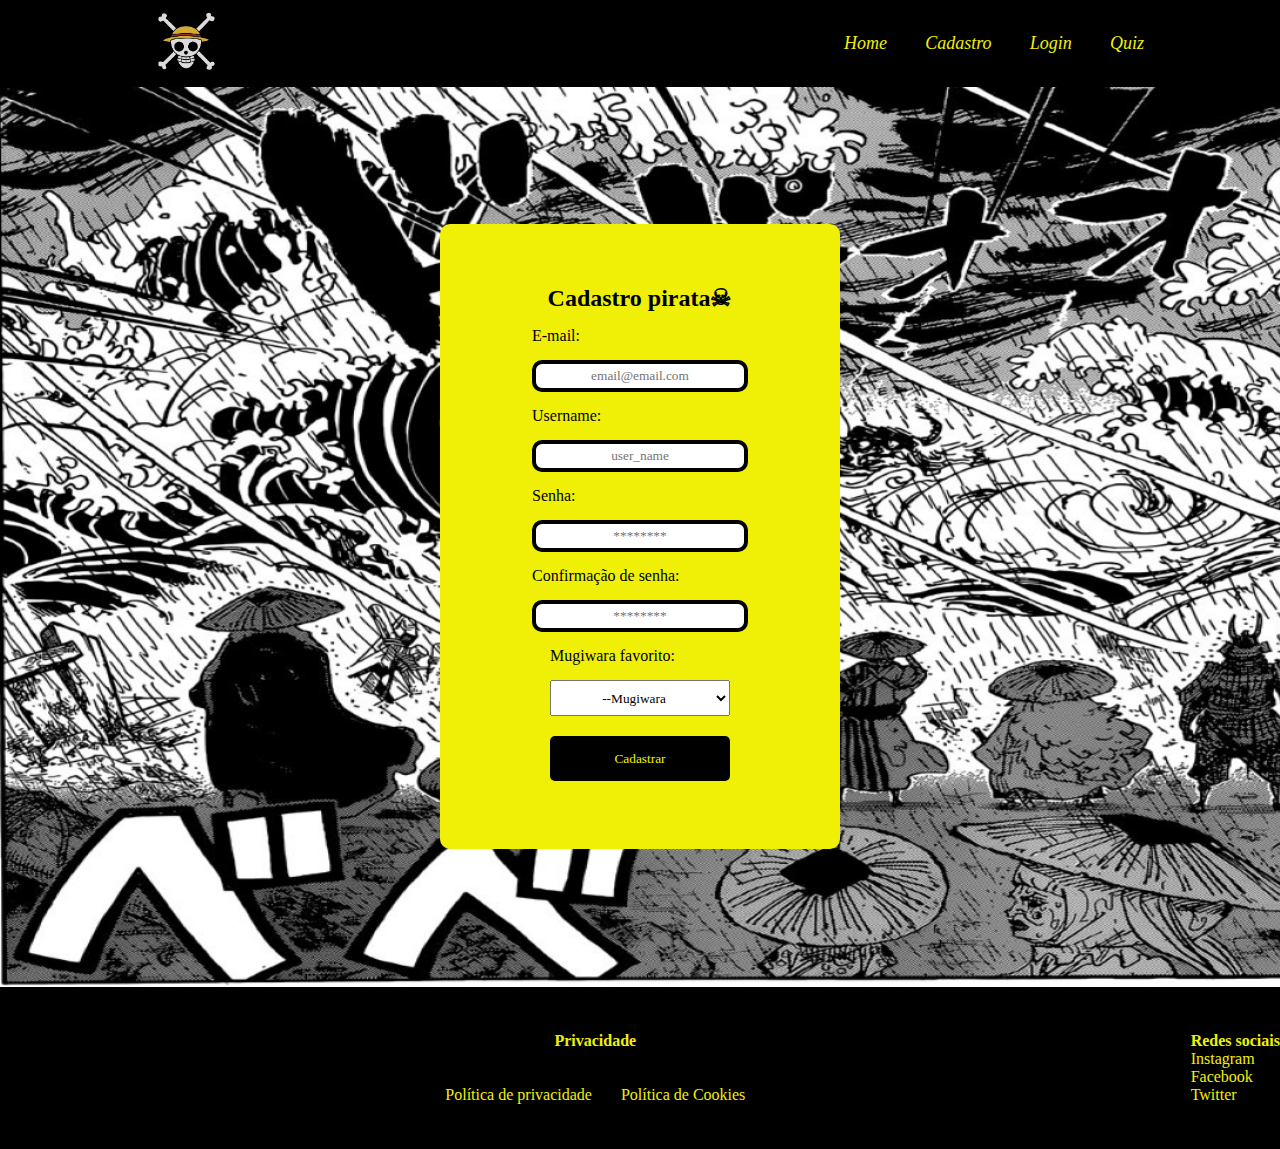
==== site/public/cadastro.html @ 2e14510a "ok" ====
<!DOCTYPE html>
<html lang="pt-br">

<head>
    <meta charset="UTF-8">
    <meta http-equiv="X-UA-Compatible" content="IE=edge">
    <meta name="viewport" content="width=device-width, initial-scale=1.0">
    <link rel="stylesheet" href="cadastro.css">
    <script src="./js/funcoes.js"></script>
    <title>Document</title>
</head>

<body>
    <div class="header">
        <div class="container">
            <img src="./assets/logo.png" id="logo">

            <div class="navbar">
                <ul>
                    <li><a href="index.html">Home</a></li>
                    <li><a href="cadastro.html">Cadastro</a></li>
                    <li><a href="login.html">Login</a> </li>
                    <li><a href="quiz.html">Quiz</a></li>
                </ul>
            </div>
        </div>
    </div>

    <div class="banner">
        <div class="alerta_erro">
            <div class="card_erro" id="cardErro">
                <span id="mensagem_erro"></span>
            </div>
        </div>
        <div class="container">
            <div class="caixa-formulario">
                <h2>Cadastro pirata☠</h2>
                <div class="campo">
                    <label for="email">E-mail:</label>
                    <input type="email" id="email" placeholder="email@email.com">
                </div>
                <div class="campo">
                    <label for="username">Username:</label>
                    <input type="text" id="username" placeholder="user_name">
                </div>
                <div class="campo">
                    <label for="password">Senha:</label>
                    <input type="password" id="password" placeholder="********">
                </div>
                <div class="campo">
                    <label for="confirma">Confirmação de senha:</label>
                    <input type="password" id="confirma" placeholder="********">
                </div>
                <div class="campo">
                    <label for="favorito">Mugiwara favorito:</label>
                    <select name="favorito" id="favorito">
                        <option value="">--Mugiwara</option>
                        <option value="luffy">Luffy</option>
                        <option value="zoro">Zoro</option>
                        <option value="nami">Nami</option>
                        <option value="sanji">Sanji</option>
                        <option value="usopp">Usopp</option>
                        <option value="chopper">Chopper</option>
                        <option value="robin">Robin</option>
                        <option value="franky">Franky</option>
                        <option value="brook">Brook</option>
                        <option value="brook">Brook</option>
                        <option value="jimbei">Jimbei</option>
                    </select>
                </div>
                <button onclick="cadastrar()">Cadastrar</button>
                <div class="loading-div" id="div_aguardar">
             <img src="./assets/circle-loading.gif" alt="" id="loading-gif">
                </div>
            </div>
        </div>
    </div>

    <div class="footer">
        <div class="container">

            <h4>Privacidade</h4>
            <ul>
                <li>Política de privacidade</li>
                <li>Política de Cookies</li>
            </ul>
        </div>


        <div class="container2">
            <h4>Redes sociais</h4>
            <div class="redes">
                <p>Instagram</p>
                <p>Facebook</p>
                <p>Twitter</p>
            </div>
        </div>
    </div>
</body>

</html>
<script>
    function cadastrar() {
        aguardar();

        //Recupere o valor da nova input pelo nome do id
        // Agora vá para o método fetch logo abaixo
        var emailVar = email.value;
        var userVar = username.value;
        var senhaVar = password.value;
        var confirmacaoSenhaVar = confirma.value;
        var personagemVar=favorito.value

        if (userVar == "" || emailVar == "" || senhaVar == "" || confirmacaoSenhaVar == ""||personagemVar=="") {
            cardErro.style.display = "block"
            mensagem_erro.innerHTML = "(Mensagem de erro para todos os campos em branco)";

            finalizarAguardar();
            return false;
        }
        else {
            setInterval(sumirMensagem, 5000)
        }

        // Enviando o valor da nova input
        fetch("/usuarios/cadastrar", {
            method: "POST",
            headers: {
                "Content-Type": "application/json"
            },
            body: JSON.stringify({
                // crie um atributo que recebe o valor recuperado aqui
                // Agora vá para o arquivo routes/usuario.js
                userServer: userVar,
                emailServer: emailVar,
                senhaServer: senhaVar,
                confirmaServer:confirmacaoSenhaVar,
                personagemServer:personagemVar
        
            })
        }).then(function (resposta) {

            console.log("resposta: ", resposta);

            if (resposta.ok) {
                cardErro.style.display = "block";

                mensagem_erro.innerHTML = "Cadastro realizado com sucesso! Redirecionando para tela de Login...";

                setTimeout(() => {
                    window.location = "login.html";
                }, "2000")
                
                limparFormulario();
                finalizarAguardar();
            } else {
                throw ("Houve um erro ao tentar realizar o cadastro!");
            }
        }).catch(function (resposta) {
            console.log(`#ERRO: ${resposta}`);
            finalizarAguardar();
        });

        return false;
    }

    function sumirMensagem() {
        cardErro.style.display = "none"
    }
</script>
---- site/public/cadastro.css ----
* {
    padding: 0%;
    margin: 0%;
    color: rgb(240, 240, 6);
    font-family: fantasy;
}

.header {
    padding: 10px;
    background-color: black;
    font-size: large;
    font-style: oblique;
}

.container {
    margin: 0 auto;
    width: 80%;
    display: flex;
    align-items: center;
    justify-content: space-between;
}

#logo {
    width: 100px;
}

h1 {
    color: rgb(240, 240, 6);
    font-weight: 800;
}

ul {
    display: flex;
    justify-content: space-between;
    align-items: flex-end;
    width: 300px;
    list-style: none;
}

li a {
    color: rgb(240, 240, 6);
    width: 100px;
    text-decoration: none;
    cursor: pointer;
}

.banner {
    background-image: url("./assets/fundocadastro.jpg");
    width: 100%;
    height: 100vh;
    background-size: cover;
    background-repeat: no-repeat;
    display: flex;

}

.banner .container{
    justify-content: center;
    align-items: center;
}
.caixa-formulario{
  background-color: rgb(240, 240, 6);
  width: 300px;
  padding: 50px 50px;
 border-radius: 10px;
 display: flex;
 flex-direction: column;
 justify-content: center;
 align-items: center;
}
.caixa-formulario h2{
    color: black;
    margin-top: 10px;
}
.campo{
    display: flex;
    flex-direction: column;
    align-items: flex-start;
    justify-content: flex-start;
    color: black;
}
.campo input{
    width: 200px;
    padding: 4px;
    border-radius: 10px;
    border: 4px solid black;
    text-align: center;
    color: black;
}
.campo label{
    color: black;
    margin: 15px 0;

}
.campo select{
    width: 180px;
    height: 4vh;
    text-align: center;
}
.campo select, option{
    color: black;
}
.caixa-formulario button{
    margin-top: 20px;
    width: 180px;
    height: 5vh;
    color:  rgb(240, 240, 6);
    background-color: black;
    border: none;
    border-radius: 5px;
    cursor: pointer;

}
.caixa-formulario button:hover{
    opacity: 0.8;
}

.footer {
    padding: 45px 0;
    background-color: rgb(0, 0, 0);
    display: flex;
    
}
    
.footer .container{
    justify-content: space-between;
    align-items: center;
    flex-direction: column;

}

.container2{
    justify-content: space-between;
    align-items: flex-end;
    flex-direction: column;
}
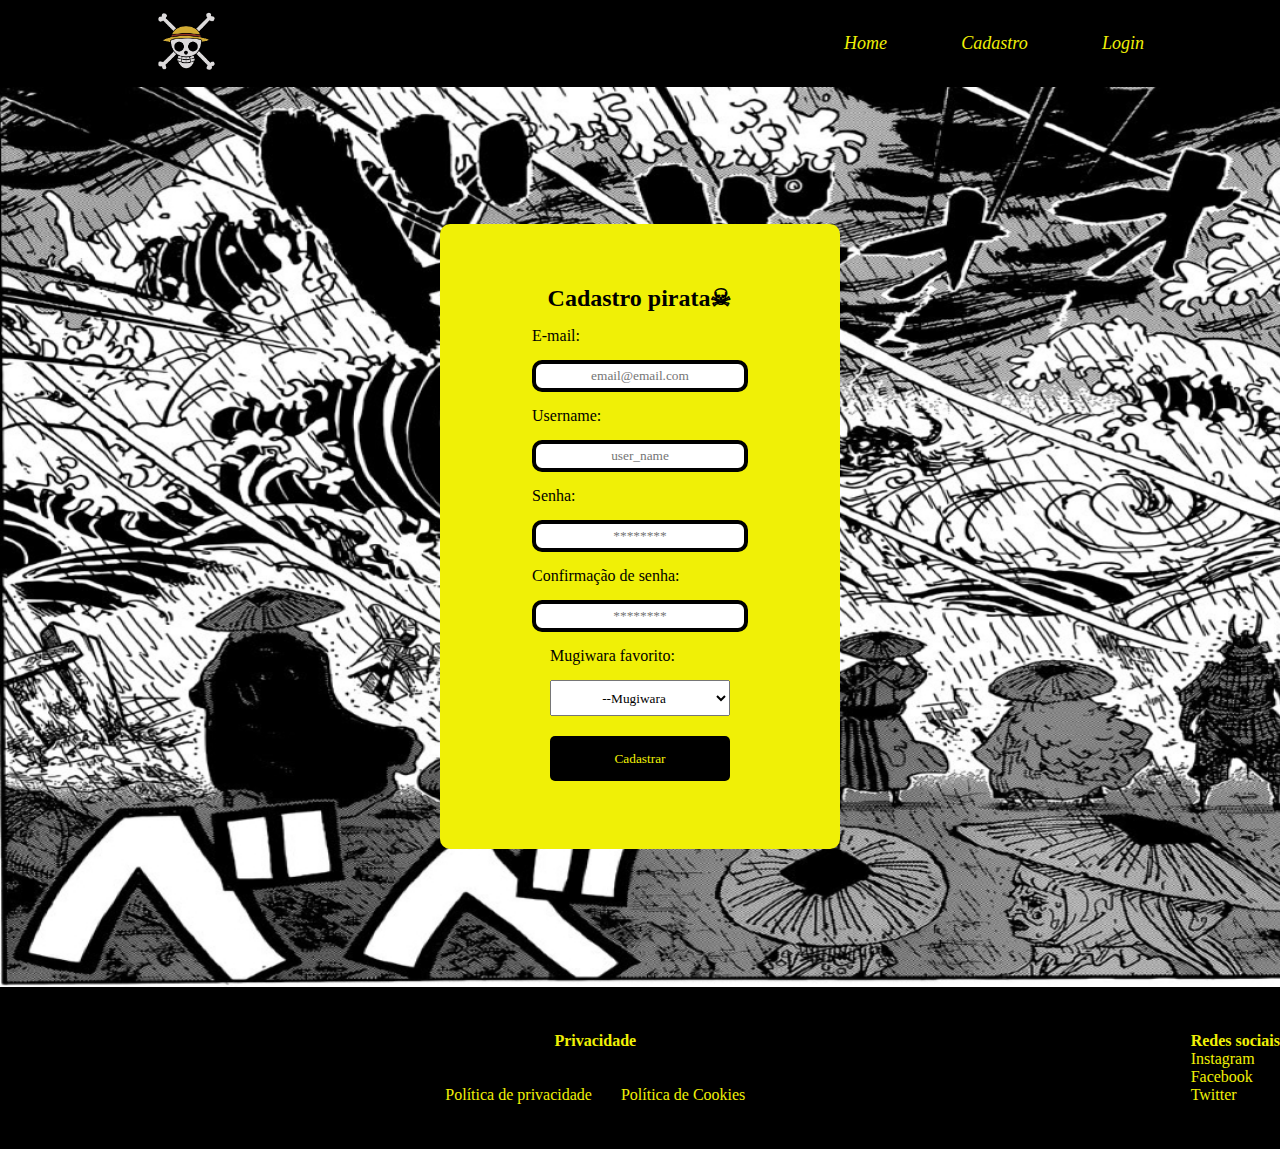
==== commit f4f98a19: "ok" ====
--- a/site/public/cadastro.html
+++ b/site/public/cadastro.html
@@ -20,7 +20,6 @@
                     <li><a href="index.html">Home</a></li>
                     <li><a href="cadastro.html">Cadastro</a></li>
                     <li><a href="login.html">Login</a> </li>
-                    <li><a href="quiz.html">Quiz</a></li>
                 </ul>
             </div>
         </div>
@@ -55,17 +54,11 @@
                     <label for="favorito">Mugiwara favorito:</label>
                     <select name="favorito" id="favorito">
                         <option value="">--Mugiwara</option>
-                        <option value="luffy">Luffy</option>
-                        <option value="zoro">Zoro</option>
-                        <option value="nami">Nami</option>
-                        <option value="sanji">Sanji</option>
-                        <option value="usopp">Usopp</option>
-                        <option value="chopper">Chopper</option>
-                        <option value="robin">Robin</option>
-                        <option value="franky">Franky</option>
-                        <option value="brook">Brook</option>
-                        <option value="brook">Brook</option>
-                        <option value="jimbei">Jimbei</option>
+                        <option value="1">Luffy</option>
+                        <option value="2">Zoro</option>
+                        <option value="3">Nami</option>
+                        <option value="4">Sanji</option>
+                        <option value="5">Usopp</option>
                     </select>
                 </div>
                 <button onclick="cadastrar()">Cadastrar</button>
--- a/site/public/cadastro.css
+++ b/site/public/cadastro.css
@@ -133,4 +133,23 @@
     justify-content: space-between;
     align-items: flex-end;
     flex-direction: column;
-}+}
+
+.card_erro {
+    display: none;
+    background-color: #fff;
+    color: black;
+    width: 230px;
+    position: fixed;
+    border-radius: 4px;
+    border: #e6005a 3px solid;
+    padding: 10px;
+    margin-right: 10%;
+  }
+  
+  .card_erro #mensagem_erro{
+    font-weight: 500;
+    font-size: 20px;
+  }
+  
+  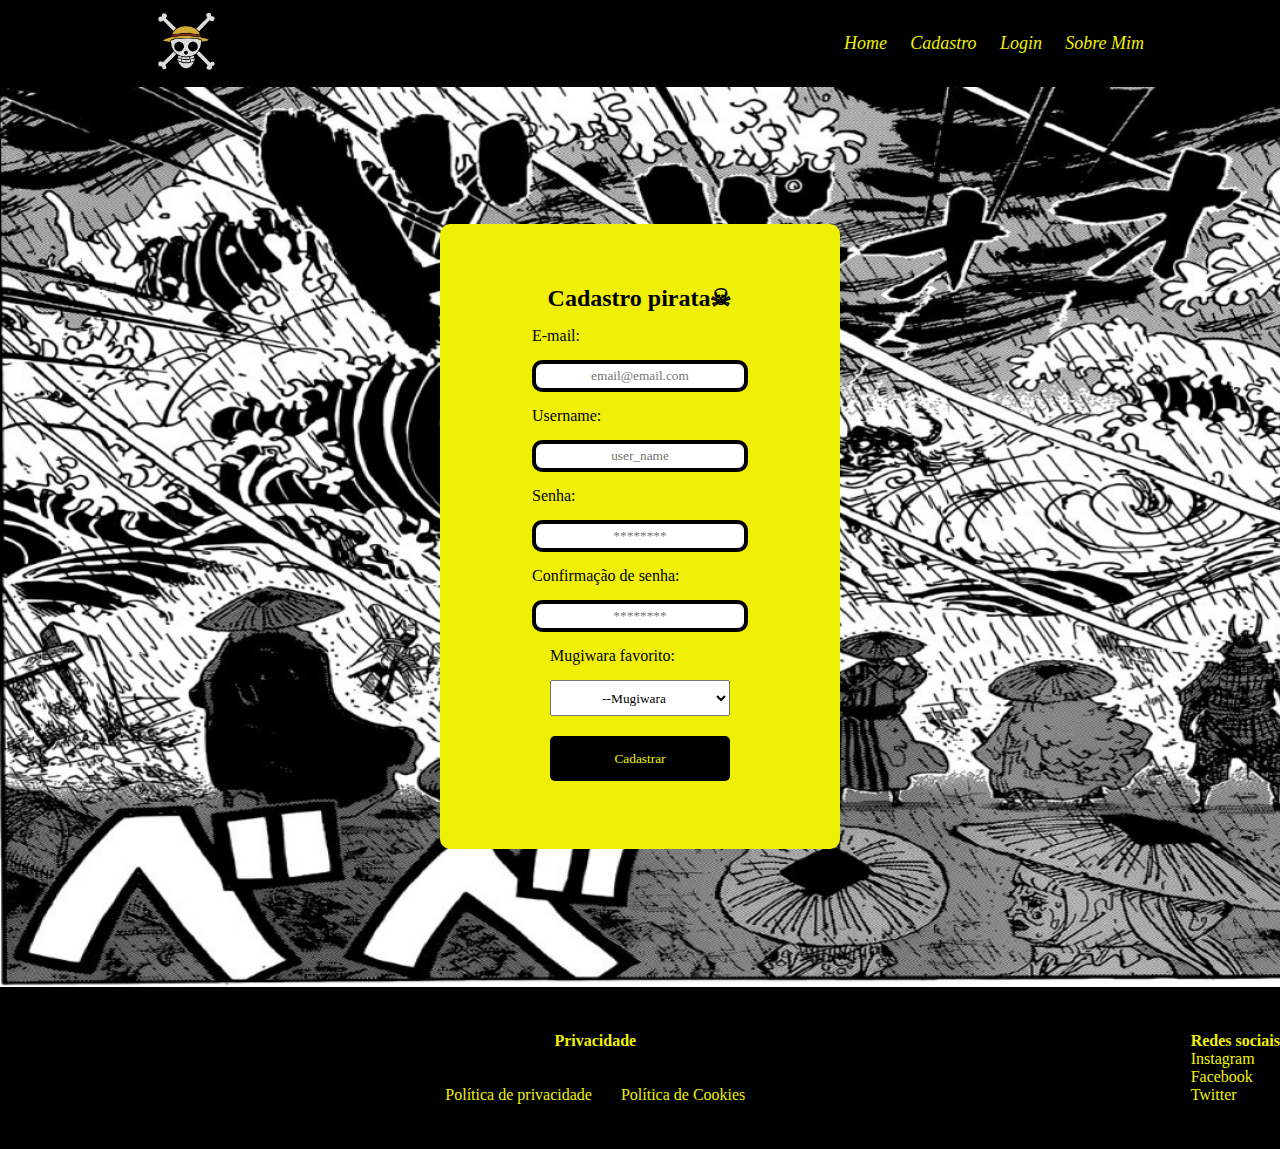
==== commit 1fb57b8f: "ok" ====
--- a/site/public/cadastro.html
+++ b/site/public/cadastro.html
@@ -7,7 +7,7 @@
     <meta name="viewport" content="width=device-width, initial-scale=1.0">
     <link rel="stylesheet" href="cadastro.css">
     <script src="./js/funcoes.js"></script>
-    <title>Document</title>
+    <title>One Project | Cadastro</title>
 </head>
 
 <body>
@@ -18,8 +18,9 @@
             <div class="navbar">
                 <ul>
                     <li><a href="index.html">Home</a></li>
-                    <li><a href="cadastro.html">Cadastro</a></li>
+                    <li><a href="">Cadastro</a></li>
                     <li><a href="login.html">Login</a> </li>
+                    <li><a href="sobre.html">Sobre Mim</a></li>
                 </ul>
             </div>
         </div>
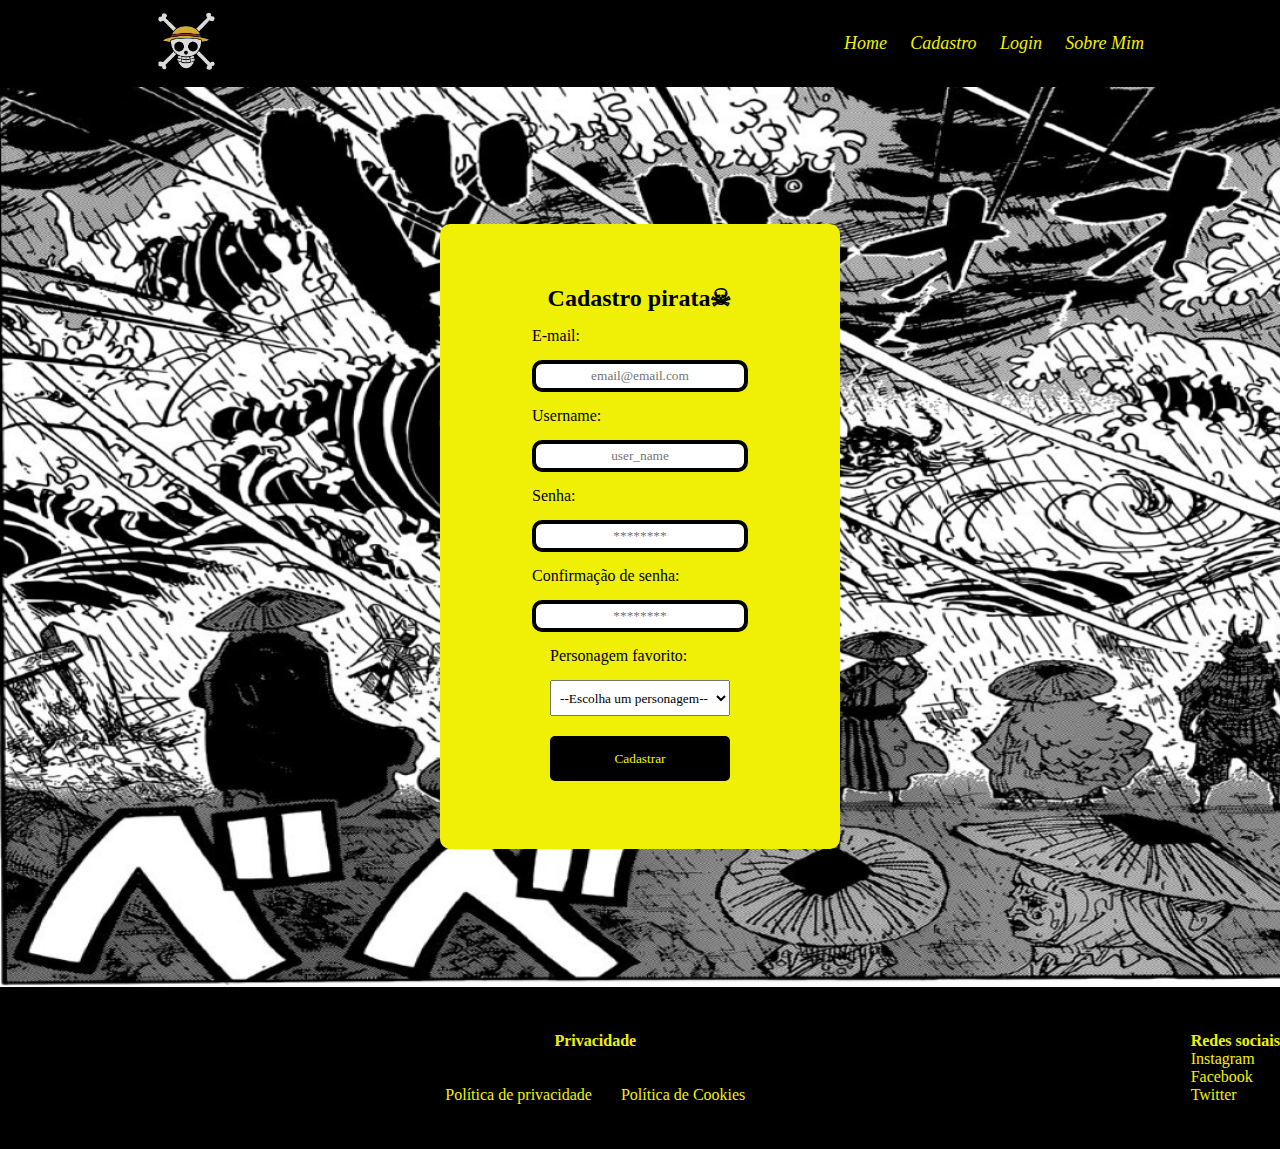
==== commit 35905075: "ok" ====
--- a/site/public/cadastro.html
+++ b/site/public/cadastro.html
@@ -52,9 +52,9 @@
                     <input type="password" id="confirma" placeholder="********">
                 </div>
                 <div class="campo">
-                    <label for="favorito">Mugiwara favorito:</label>
+                    <label for="favorito">Personagem favorito:</label>
                     <select name="favorito" id="favorito">
-                        <option value="">--Mugiwara</option>
+                        <option value="">--Escolha um personagem--</option>
                         <option value="1">Luffy</option>
                         <option value="2">Zoro</option>
                         <option value="3">Nami</option>
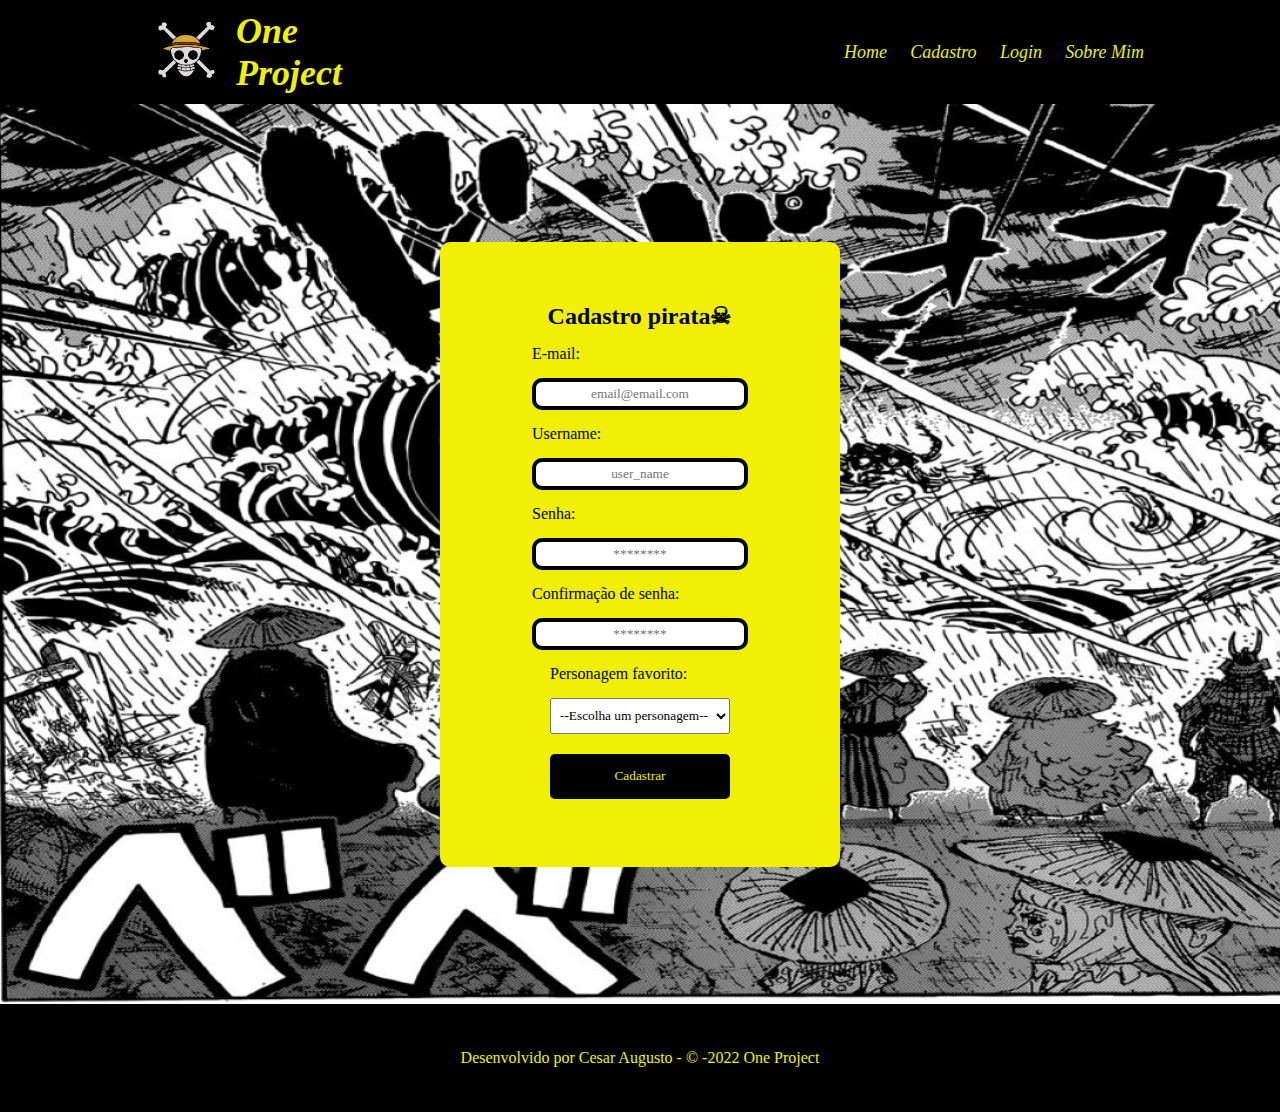
==== commit 75113528: "ok" ====
--- a/site/public/cadastro.html
+++ b/site/public/cadastro.html
@@ -14,7 +14,7 @@
     <div class="header">
         <div class="container">
             <img src="./assets/logo.png" id="logo">
-
+            <h1>One Project</h1>           
             <div class="navbar">
                 <ul>
                     <li><a href="index.html">Home</a></li>
@@ -72,24 +72,9 @@
 
     <div class="footer">
         <div class="container">
-
-            <h4>Privacidade</h4>
-            <ul>
-                <li>Política de privacidade</li>
-                <li>Política de Cookies</li>
-            </ul>
-        </div>
-
-
-        <div class="container2">
-            <h4>Redes sociais</h4>
-            <div class="redes">
-                <p>Instagram</p>
-                <p>Facebook</p>
-                <p>Twitter</p>
-            </div>
-        </div>
+           <p>Desenvolvido por Cesar Augusto - &copy; -2022 One Project</p>
     </div>
+     </div>  
 </body>
 
 </html>
--- a/site/public/cadastro.css
+++ b/site/public/cadastro.css
@@ -20,8 +20,13 @@
     justify-content: space-between;
 }
 
+.container h1{
+    margin-right: 450px;
+}
+
 #logo {
     width: 100px;
+        
 }
 
 h1 {
@@ -54,10 +59,13 @@
 
 }
 
+
 .banner .container{
     justify-content: center;
     align-items: center;
 }
+
+
 .caixa-formulario{
   background-color: rgb(240, 240, 6);
   width: 300px;
@@ -123,32 +131,25 @@
 }
     
 .footer .container{
-    justify-content: space-between;
     align-items: center;
-    flex-direction: column;
-
-}
-
-.container2{
-    justify-content: space-between;
-    align-items: flex-end;
-    flex-direction: column;
+    justify-content: center;
 }
 
 .card_erro {
     display: none;
-    background-color: #fff;
+    background-color: rgb(240, 240, 6);
     color: black;
-    width: 230px;
+    width: 250px;
     position: fixed;
-    border-radius: 4px;
-    border: #e6005a 3px solid;
+    border-radius: 2px;
+    border: 4px solid black;
     padding: 10px;
-    margin-right: 10%;
+    margin-left: 10%;
   }
   
   .card_erro #mensagem_erro{
-    font-weight: 500;
+    font-weight: 400;
+    color: black;
     font-size: 20px;
   }
   
